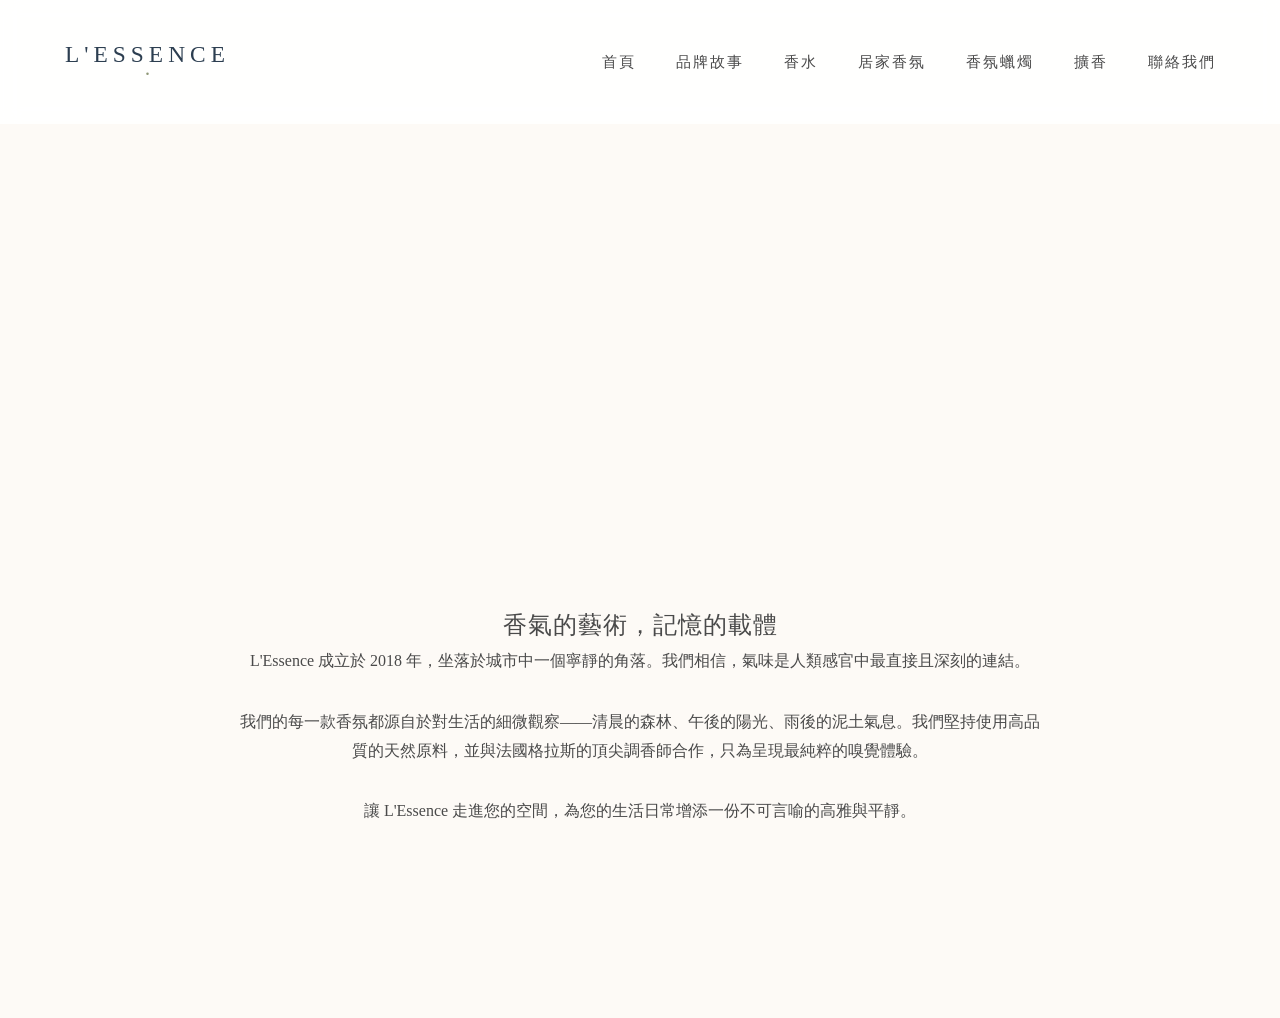
==== about.html @ fc652f8f "Add files via upload" ====
<!DOCTYPE html>
<html lang="zh-TW">
<head>
    <meta charset="UTF-8">
    <meta name="viewport" content="width=device-width, initial-scale=1.0">
    <title>品牌故事 | L'Essence Fragrance</title>
    <link rel="stylesheet" href="style.css">
    <style>
        .about-hero {
            height: 400px;
            background: url('https://images.unsplash.com/photo-1594035910387-fea47794261f?auto=format&fit=crop&q=80&w=2070') center/cover;
            margin-bottom: 5rem;
        }
        .about-content {
            max-width: 800px;
            margin: 0 auto;
            text-align: center;
            padding-bottom: 10rem;
        }
        .about-content p { margin-bottom: 2rem; }
    </style>
    <script src="image-fixer.js"></script>
</head>
<body>
    <header>
        <div class="logo"><img src="images/logo.svg" alt="L'Essence"></div>
        <nav>
            <ul>
                <li><a href="index.html">首頁</a></li>
                <li><a href="about.html">品牌故事</a></li>
                <li><a href="perfume.html">香水</a></li>
                <li><a href="home-fragrance.html">居家香氛</a></li>
                <li><a href="candles.html">香氛蠟燭</a></li>
                <li><a href="diffusers.html">擴香</a></li>
                <li><a href="contact.html">聯絡我們</a></li>
            </ul>
        </nav>
    </header>
    <div class="about-hero"></div>
    <div class="about-content">
        <h2>香氣的藝術，記憶的載體</h2>
        <p>L'Essence 成立於 2018 年，坐落於城市中一個寧靜的角落。我們相信，氣味是人類感官中最直接且深刻的連結。</p>
        <p>我們的每一款香氛都源自於對生活的細微觀察——清晨的森林、午後的陽光、雨後的泥土氣息。我們堅持使用高品質的天然原料，並與法國格拉斯的頂尖調香師合作，只為呈現最純粹的嗅覺體驗。</p>
        <p>讓 L'Essence 走進您的空間，為您的生活日常增添一份不可言喻的高雅與平靜。</p>
    </div>
</body>
</html>
---- style.css ----
:root {
    --primary-color: #2c3e50;
    --accent-color: #8e9775;
    --bg-color: #fdfaf6;
    --text-color: #4a4a4a;
    --light-gray: #e8e8e8;
    --white: #ffffff;
    --transition: all 0.4s cubic-bezier(0.165, 0.84, 0.44, 1);
}

* {
    margin: 0;
    padding: 0;
    box-sizing: border-box;
}

body {
    font-family: 'Playfair Display', 'Noto Serif TC', serif;
    background-color: var(--bg-color);
    color: var(--text-color);
    line-height: 1.8;
}

h1, h2, h3 {
    font-weight: 400;
    letter-spacing: 1px;
}

a {
    text-decoration: none;
    color: inherit;
}

ul {
    list-style: none;
}

/* Header */
header {
    background: rgba(255, 255, 255, 0.9);
    backdrop-filter: blur(10px);
    padding: 2rem 5%;
    display: flex;
    justify-content: space-between;
    align-items: center;
    position: sticky;
    top: 0;
    z-index: 1000;
}

.logo img {
    height: 50px;
}

nav ul {
    display: flex;
    gap: 2.5rem;
}

nav ul li a {
    font-size: 0.95rem;
    text-transform: uppercase;
    letter-spacing: 2px;
    transition: var(--transition);
}

nav ul li a:hover {
    color: var(--accent-color);
}

/* Hero */
.hero {
    height: 90vh;
    background: linear-gradient(rgba(0,0,0,0.3), rgba(0,0,0,0.3)), url('https://images.unsplash.com/photo-1541643600914-78b084683601?auto=format&fit=crop&q=80&w=2070') center/cover;
    display: flex;
    flex-direction: column;
    justify-content: center;
    align-items: center;
    color: var(--white);
    text-align: center;
}

.hero h1 {
    font-size: 5rem;
    margin-bottom: 1.5rem;
}

.hero p {
    font-size: 1.4rem;
    margin-bottom: 2.5rem;
    max-width: 700px;
}

.btn {
    padding: 1.2rem 3rem;
    border: 1px solid var(--white);
    background: transparent;
    color: var(--white);
    text-transform: uppercase;
    letter-spacing: 3px;
    transition: var(--transition);
    cursor: pointer;
}

.btn:hover {
    background: var(--white);
    color: var(--primary-color);
}

/* Sections */
.container {
    padding: 8rem 5%;
}

.section-title {
    text-align: center;
    margin-bottom: 6rem;
}

.section-title h2 {
    font-size: 3rem;
    margin-bottom: 1rem;
}

.section-title .line {
    width: 60px;
    height: 1px;
    background: var(--accent-color);
    margin: 0 auto;
}

/* Product Cards */
.product-grid {
    display: grid;
    grid-template-columns: repeat(auto-fill, minmax(300px, 1fr));
    gap: 4rem;
}

.product-card {
    transition: var(--transition);
}

.product-image {
    width: 100%;
    aspect-ratio: 1/1;
    overflow: hidden;
    margin-bottom: 1.5rem;
}

.product-image img {
    width: 100%;
    height: 100%;
    object-fit: cover;
    transition: transform 0.8s ease;
}

.product-card:hover .product-image img {
    transform: scale(1.05);
}

.product-info {
    text-align: center;
}

.product-category {
    font-size: 0.8rem;
    letter-spacing: 2px;
    color: var(--accent-color);
    text-transform: uppercase;
    margin-bottom: 0.5rem;
}

.product-name {
    font-size: 1.3rem;
    margin-bottom: 0.5rem;
}

.product-price {
    font-family: 'Inter', sans-serif;
    color: #888;
}

/* Detail Page */
.product-detail {
    display: grid;
    grid-template-columns: 1fr 1fr;
    gap: 6rem;
    padding: 10rem 10%;
}

.detail-info h1 {
    font-size: 3.5rem;
    margin-bottom: 2rem;
}

.detail-price {
    font-size: 2rem;
    margin-bottom: 3rem;
    color: var(--accent-color);
}

.detail-desc {
    font-size: 1.1rem;
    color: #777;
    margin-bottom: 4rem;
}

.buy-btn {
    width: 100%;
    padding: 1.5rem;
    background: var(--primary-color);
    color: white;
    border: none;
    text-transform: uppercase;
    letter-spacing: 3px;
    cursor: pointer;
    transition: var(--transition);
}

.buy-btn:hover {
    background: var(--accent-color);
}

/* Footer */
footer {
    padding: 6rem 5% 2rem;
    background: #f4f1ed;
    border-top: 1px solid #eee;
}

.footer-content {
    display: grid;
    grid-template-columns: repeat(auto-fit, minmax(250px, 1fr));
    gap: 4rem;
    margin-bottom: 4rem;
}

.footer-section h3 {
    margin-bottom: 2rem;
    font-size: 1.5rem;
}

.footer-bottom {
    text-align: center;
    border-top: 1px solid #ddd;
    padding-top: 2rem;
    font-size: 0.8rem;
    color: #999;
}

@media (max-width: 768px) {
    .hero h1 { font-size: 3rem; }
    .product-detail { grid-template-columns: 1fr; padding: 5rem 5%; }
}
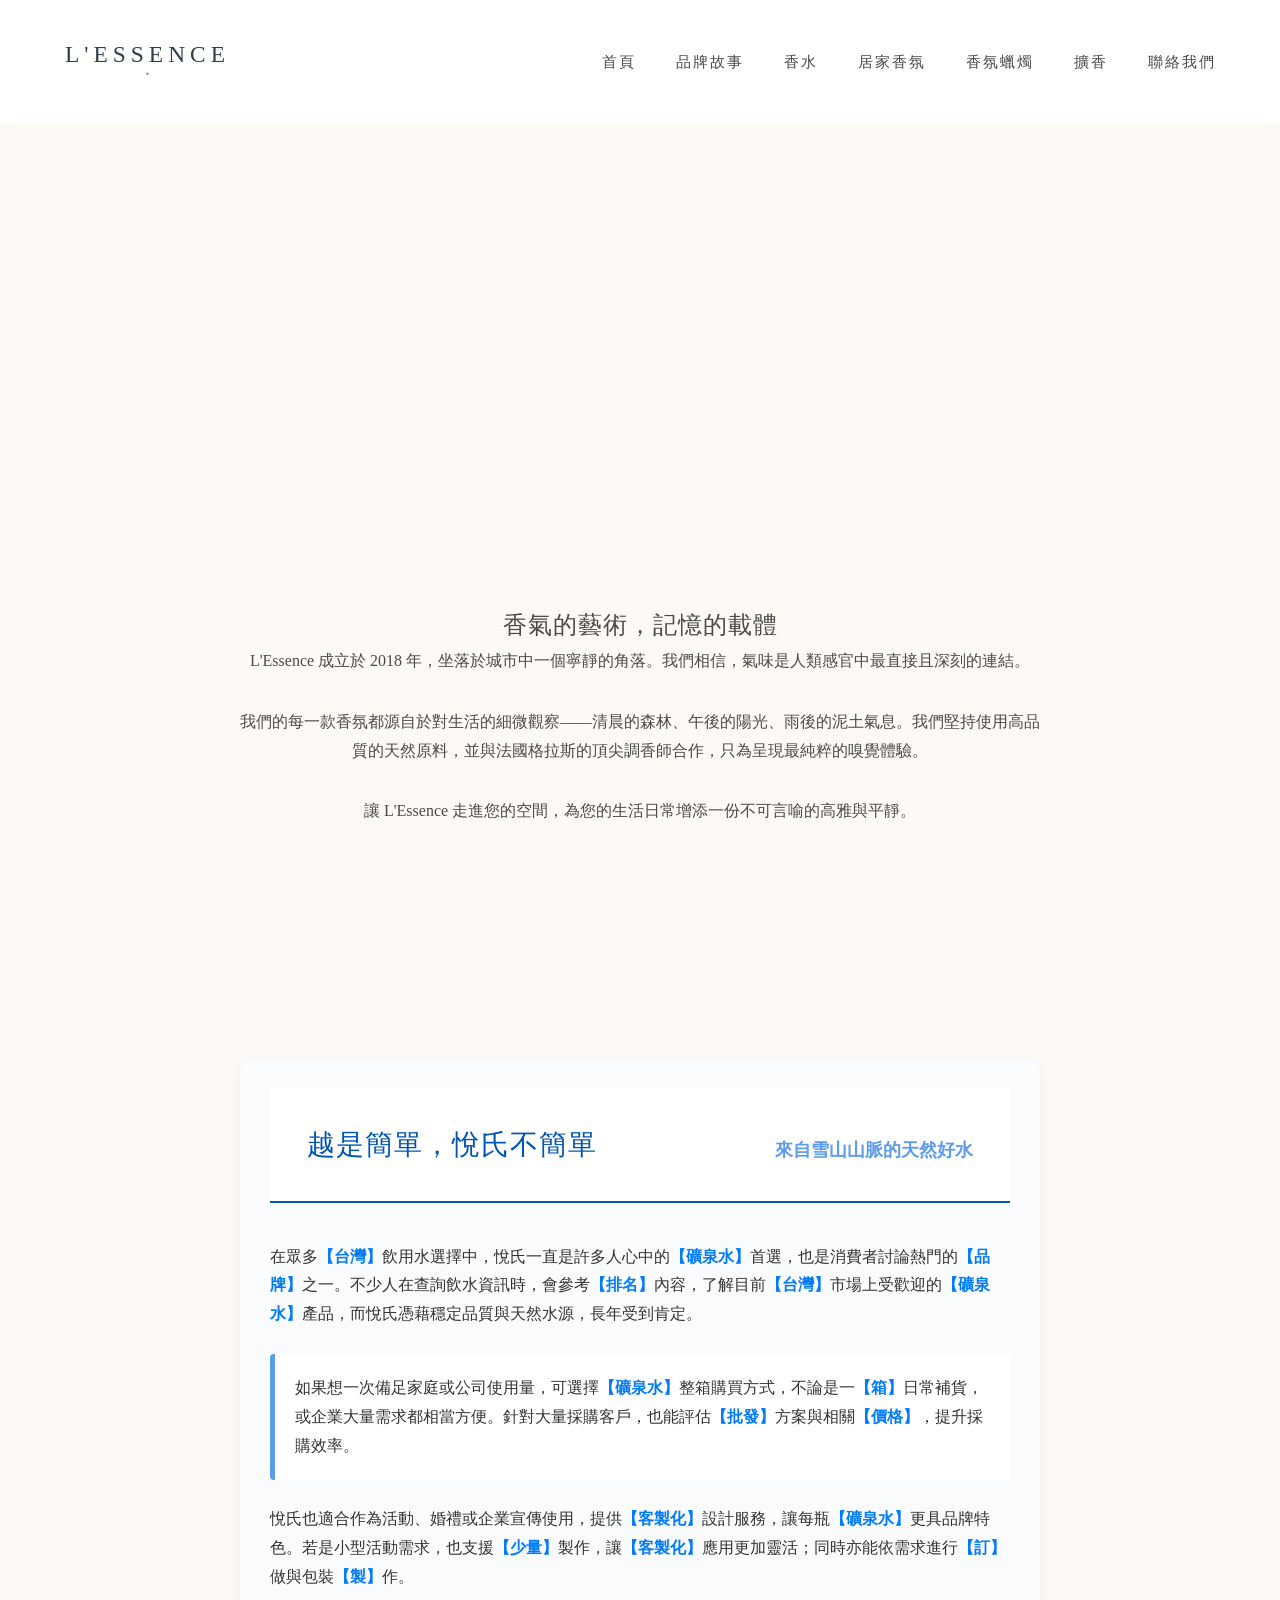
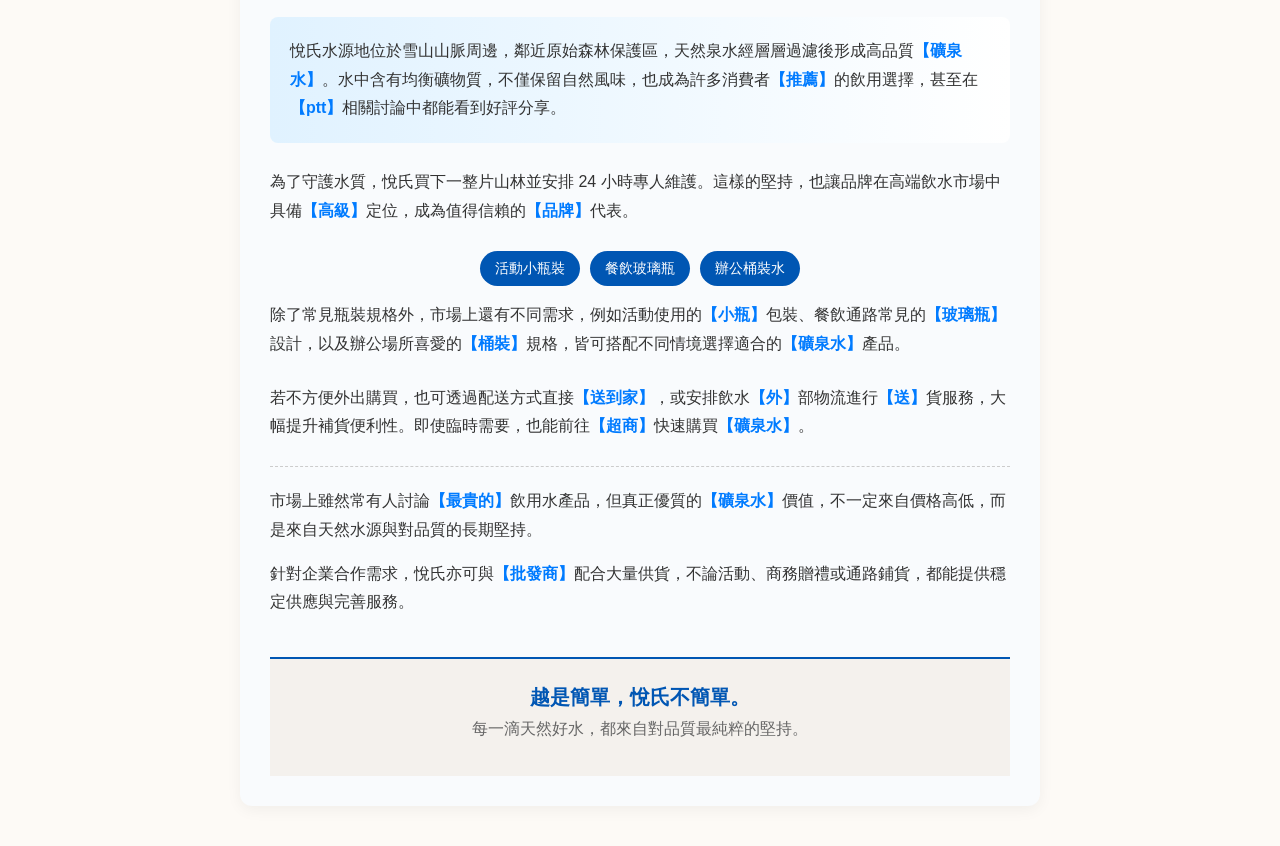
==== commit bb671d39: "Add files via upload" ====
--- a/about.html
+++ b/about.html
@@ -43,5 +43,74 @@
         <p>我們的每一款香氛都源自於對生活的細微觀察——清晨的森林、午後的陽光、雨後的泥土氣息。我們堅持使用高品質的天然原料，並與法國格拉斯的頂尖調香師合作，只為呈現最純粹的嗅覺體驗。</p>
         <p>讓 L'Essence 走進您的空間，為您的生活日常增添一份不可言喻的高雅與平靜。</p>
     </div>
+    <div style="max-width: 800px; margin: 40px auto; padding: 30px; font-family: 'PingFang TC', 'Heiti TC', 'Microsoft JhengHei', sans-serif; line-height: 1.8; color: #333; background-color: #f9fbfd; border-radius: 12px; box-shadow: 0 4px 15px rgba(0,0,0,0.05);">
+    
+    <header style="text-align: center; margin-bottom: 40px; border-bottom: 2px solid #0056b3; padding-bottom: 20px;">
+        <h1 style="color: #0056b3; margin-bottom: 10px; font-size: 28px;">越是簡單，悅氏不簡單</h1>
+        <p style="color: #5d9cec; font-size: 18px; font-weight: bold; margin: 0;">來自雪山山脈的天然好水</p>
+    </header>
+
+    <section style="margin-bottom: 25px;">
+        <p style="margin: 0;">
+            在眾多<span style="color: #007bff; font-weight: bold;">【台灣】</span>飲用水選擇中，悅氏一直是許多人心中的<span style="color: #007bff; font-weight: bold;">【礦泉水】</span>首選，也是消費者討論熱門的<span style="color: #007bff; font-weight: bold;">【品牌】</span>之一。不少人在查詢飲水資訊時，會參考<span style="color: #007bff; font-weight: bold;">【排名】</span>內容，了解目前<span style="color: #007bff; font-weight: bold;">【台灣】</span>市場上受歡迎的<span style="color: #007bff; font-weight: bold;">【礦泉水】</span>產品，而悅氏憑藉穩定品質與天然水源，長年受到肯定。
+        </p>
+    </section>
+
+    <section style="margin-bottom: 25px; background-color: #ffffff; padding: 20px; border-left: 5px solid #5d9cec; border-radius: 4px;">
+        <p style="margin: 0;">
+            如果想一次備足家庭或公司使用量，可選擇<span style="color: #007bff; font-weight: bold;">【礦泉水】</span>整箱購買方式，不論是一<span style="color: #007bff; font-weight: bold;">【箱】</span>日常補貨，或企業大量需求都相當方便。針對大量採購客戶，也能評估<span style="color: #007bff; font-weight: bold;">【批發】</span>方案與相關<span style="color: #007bff; font-weight: bold;">【價格】</span>，提升採購效率。
+        </p>
+    </section>
+
+    <section style="margin-bottom: 25px;">
+        <p style="margin: 0;">
+            悅氏也適合作為活動、婚禮或企業宣傳使用，提供<span style="color: #007bff; font-weight: bold;">【客製化】</span>設計服務，讓每瓶<span style="color: #007bff; font-weight: bold;">【礦泉水】</span>更具品牌特色。若是小型活動需求，也支援<span style="color: #007bff; font-weight: bold;">【少量】</span>製作，讓<span style="color: #007bff; font-weight: bold;">【客製化】</span>應用更加靈活；同時亦能依需求進行<span style="color: #007bff; font-weight: bold;">【訂】</span>做與包裝<span style="color: #007bff; font-weight: bold;">【製】</span>作。
+        </p>
+    </section>
+
+    <section style="margin-bottom: 25px; background-image: linear-gradient(to right, #e0f2ff, #ffffff); padding: 20px; border-radius: 8px;">
+        <p style="margin: 0;">
+            悅氏水源地位於雪山山脈周邊，鄰近原始森林保護區，天然泉水經層層過濾後形成高品質<span style="color: #007bff; font-weight: bold;">【礦泉水】</span>。水中含有均衡礦物質，不僅保留自然風味，也成為許多消費者<span style="color: #007bff; font-weight: bold;">【推薦】</span>的飲用選擇，甚至在<span style="color: #007bff; font-weight: bold;">【ptt】</span>相關討論中都能看到好評分享。
+        </p>
+    </section>
+
+    <section style="margin-bottom: 25px;">
+        <p style="margin: 0;">
+            為了守護水質，悅氏買下一整片山林並安排 24 小時專人維護。這樣的堅持，也讓品牌在高端飲水市場中具備<span style="color: #007bff; font-weight: bold;">【高級】</span>定位，成為值得信賴的<span style="color: #007bff; font-weight: bold;">【品牌】</span>代表。
+        </p>
+    </section>
+
+    <section style="margin-bottom: 25px;">
+        <div style="display: flex; flex-wrap: wrap; gap: 10px; justify-content: center; margin-top: 15px;">
+            <span style="background: #0056b3; color: #fff; padding: 5px 15px; border-radius: 20px; font-size: 14px;">活動小瓶裝</span>
+            <span style="background: #0056b3; color: #fff; padding: 5px 15px; border-radius: 20px; font-size: 14px;">餐飲玻璃瓶</span>
+            <span style="background: #0056b3; color: #fff; padding: 5px 15px; border-radius: 20px; font-size: 14px;">辦公桶裝水</span>
+        </div>
+        <p style="margin-top: 15px;">
+            除了常見瓶裝規格外，市場上還有不同需求，例如活動使用的<span style="color: #007bff; font-weight: bold;">【小瓶】</span>包裝、餐飲通路常見的<span style="color: #007bff; font-weight: bold;">【玻璃瓶】</span>設計，以及辦公場所喜愛的<span style="color: #007bff; font-weight: bold;">【桶裝】</span>規格，皆可搭配不同情境選擇適合的<span style="color: #007bff; font-weight: bold;">【礦泉水】</span>產品。
+        </p>
+    </section>
+
+    <section style="margin-bottom: 25px;">
+        <p style="margin: 0;">
+            若不方便外出購買，也可透過配送方式直接<span style="color: #007bff; font-weight: bold;">【送到家】</span>，或安排飲水<span style="color: #007bff; font-weight: bold;">【外】</span>部物流進行<span style="color: #007bff; font-weight: bold;">【送】</span>貨服務，大幅提升補貨便利性。即使臨時需要，也能前往<span style="color: #007bff; font-weight: bold;">【超商】</span>快速購買<span style="color: #007bff; font-weight: bold;">【礦泉水】</span>。
+        </p>
+    </section>
+
+    <section style="margin-bottom: 25px; border-top: 1px dashed #ccc; padding-top: 20px;">
+        <p style="margin-bottom: 15px;">
+            市場上雖然常有人討論<span style="color: #007bff; font-weight: bold;">【最貴的】</span>飲用水產品，但真正優質的<span style="color: #007bff; font-weight: bold;">【礦泉水】</span>價值，不一定來自價格高低，而是來自天然水源與對品質的長期堅持。
+        </p>
+        <p style="margin: 0;">
+            針對企業合作需求，悅氏亦可與<span style="color: #007bff; font-weight: bold;">【批發商】</span>配合大量供貨，不論活動、商務贈禮或通路鋪貨，都能提供穩定供應與完善服務。
+        </p>
+    </section>
+
+    <footer style="text-align: center; margin-top: 40px; padding-top: 20px; border-top: 2px solid #0056b3;">
+        <p style="font-size: 20px; font-weight: bold; color: #0056b3;">越是簡單，悅氏不簡單。</p>
+        <p style="font-size: 16px; color: #666;">每一滴天然好水，都來自對品質最純粹的堅持。</p>
+    </footer>
+
+</div>
 </body>
 </html>
